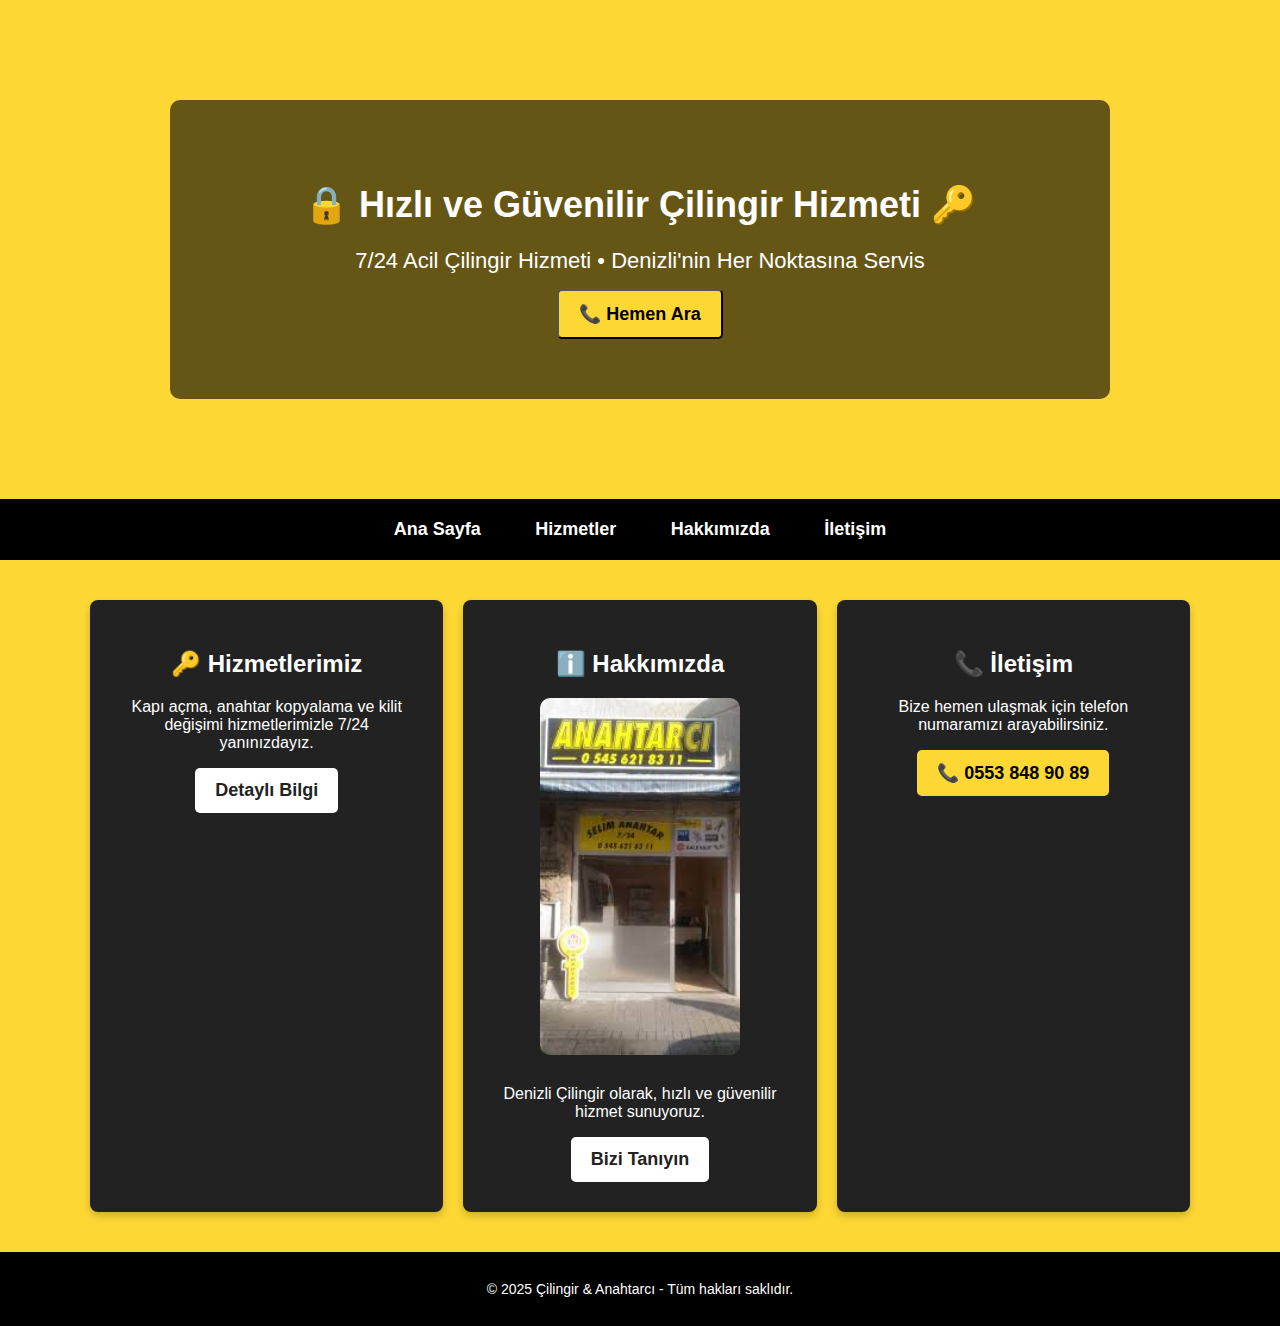
==== index.html @ 57a27037 "Update index.html" ====
<!DOCTYPE html>
<html lang="tr">
<head>
    <meta charset="UTF-8">
    <meta name="viewport" content="width=device-width, initial-scale=1.0">
    <title>Çilingir & Anahtarcı</title>
    <style>
        /* Genel Stiller */
        body {
            font-family: 'Poppins', sans-serif;
            margin: 0;
            padding: 0;
            background-color: #fdd835;
            color: #222;
        }

        /* Başlık Alanı */
        header {
            background: #222;
            color: white;
            text-align: center;
            padding: 50px 20px;
        }

        /* Navigasyon */
        nav {
            background: black;
            padding: 10px 0;
            text-align: center;
        }

        nav ul {
            list-style: none;
            margin: 0;
            padding: 0;
        }

        nav ul li {
            display: inline-block;
            margin: 0 10px;
        }

        nav ul li a {
            color: white;
            text-decoration: none;
            font-size: 18px;
            font-weight: bold;
            padding: 10px 15px;
            display: block;
            transition: color 0.3s;
        }

        nav ul li a:hover {
            color: #fdd835;
        }

        /* Hero Bölümü */
        .hero {
            background: url('img/hero-bg.jpg') no-repeat center center/cover;
            color: white;
            text-align: center;
            padding: 100px 20px;
            display: flex;
            align-items: center;
            justify-content: center;
            position: relative;
        }

        .hero-overlay {
            background: rgba(0, 0, 0, 0.6);
            padding: 60px 20px;
            border-radius: 10px;
            width: 90%;
            max-width: 900px;
        }

        .hero h1 {
            font-size: 36px;
            margin-bottom: 10px;
        }

        .hero p {
            font-size: 22px;
            margin-bottom: 15px;
        }

        /* Butonlar */
        .more-btn,
        .call-btn {
            display: inline-block;
            padding: 12px 20px;
            border-radius: 5px;
            font-size: 18px;
            font-weight: bold;
            text-decoration: none;
            transition: background 0.3s, transform 0.2s;
        }

        .more-btn {
            background: white;
            color: #222;
        }

        .more-btn:hover {
            background: #ddd;
        }

        .call-btn {
            background: #fdd835;
            color: black;
        }

        .call-btn:hover {
            background: #ffcc00;
        }

        /* Hizmet Kartları */
        .service-container {
            display: flex;
            justify-content: center;
            gap: 20px;
            flex-wrap: wrap;
        }

        .service {
            background: white;
            padding: 20px;
            border-radius: 8px;
            box-shadow: 0 4px 8px rgba(0, 0, 0, 0.1);
            width: 30%;
            text-align: center;
            transition: transform 0.3s ease;
        }

        .service:hover {
            transform: translateY(-5px);
        }

        .service img {
            width: 100%;
            height: 200px;
            object-fit: cover;
            border-radius: 5px;
            margin-bottom: 10px;
        }

        /* Hakkımızda ve İletişim Bölümü */
        .info-sections {
            display: flex;
            justify-content: center;
            gap: 20px;
            margin: 40px auto;
            max-width: 1100px;
            text-align: center;
        }

        .info-box {
            background: #222;
            color: white;
            padding: 30px;
            border-radius: 8px;
            box-shadow: 0 4px 8px rgba(0, 0, 0, 0.2);
            width: 30%;
            transition: transform 0.3s ease;
        }

        .info-box:hover {
            transform: translateY(-5px);
        }

        /* Hakkımızda Resmi */
        .about-img {
            width: 100%;
            max-width: 200px;
            border-radius: 10px;
            margin-bottom: 10px;
        }

        /* Footer */
        footer {
            background: black;
            color: white;
            text-align: center;
            padding: 15px;
            font-size: 14px;
        }

        /* Mobil Uyumluluk */
        @media (max-width: 768px) {
            nav ul li {
                display: block;
                text-align: center;
            }

            .hero {
                padding: 70px 20px;
            }

            .hero-overlay {
                padding: 40px 15px;
            }

            .hero h1 {
                font-size: 28px;
            }

            .hero p {
                font-size: 18px;
            }

            .call-btn {
                font-size: 16px;
                padding: 10px 25px;
            }

            .info-sections {
                flex-direction: column;
                align-items: center;
            }

            .info-box {
                width: 90%;
            }

            .service-container {
                flex-direction: column;
                align-items: center;
            }

            .service {
                width: 90%;
            }
        }
    </style>
</head>
<body>

    <header class="hero">
        <div class="hero-overlay">
            <h1>🔒 Hızlı ve Güvenilir Çilingir Hizmeti 🔑</h1>
            <p>7/24 Acil Çilingir Hizmeti • Denizli'nin Her Noktasına Servis</p>
            <button onclick="window.location.href='tel:+905538489089'" class="call-btn">📞 Hemen Ara</button>
        </div>
    </header>

    <nav>
        <ul>
            <li><a href="index.html">Ana Sayfa</a></li>
            <li><a href="hizmetler.html">Hizmetler</a></li>
            <li><a href="hakkimizda.html">Hakkımızda</a></li>
            <li><a href="iletisim.html">İletişim</a></li>
        </ul>
    </nav>

    <section class="info-sections">
        <div class="info-box">
            <h2>🔑 Hizmetlerimiz</h2>
            <p>Kapı açma, anahtar kopyalama ve kilit değişimi hizmetlerimizle 7/24 yanınızdayız.</p>
            <a href="hizmetler.html" class="more-btn">Detaylı Bilgi</a>
        </div>
        <div class="info-box">
            <h2>ℹ️ Hakkımızda</h2>
            <img src="img/hakkimizda.jpg" alt="Hakkımızda" class="about-img">
            <p>Denizli Çilingir olarak, hızlı ve güvenilir hizmet sunuyoruz.</p>
            <a href="hakkimizda.html" class="more-btn">Bizi Tanıyın</a>
        </div>
        <div class="info-box">
            <h2>📞 İletişim</h2>
            <p>Bize hemen ulaşmak için telefon numaramızı arayabilirsiniz.</p>
            <a href="tel:+905538489089" class="call-btn">📞 0553 848 90 89</a>
        </div>
    </section>

    <footer>
        <p>&copy; 2025 Çilingir & Anahtarcı - Tüm hakları saklıdır.</p>
    </footer>

</body>
</html>
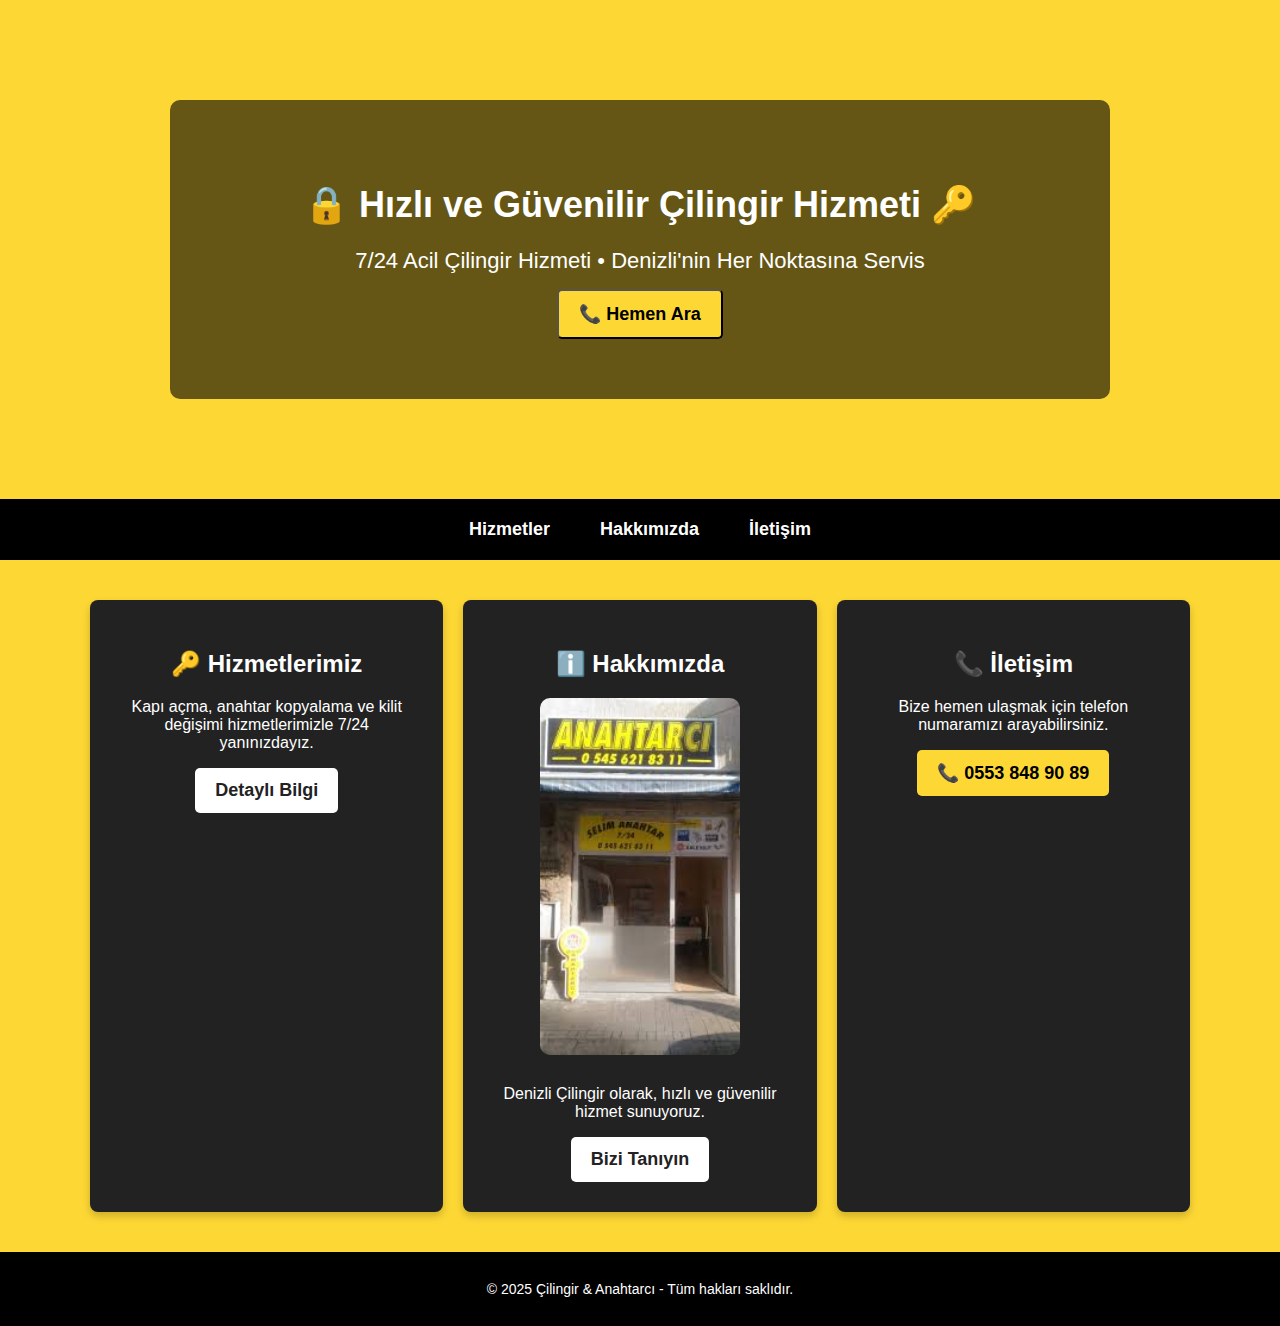
==== commit 4cbc8219: "Update index.html" ====
--- a/index.html
+++ b/index.html
@@ -33,11 +33,13 @@
             list-style: none;
             margin: 0;
             padding: 0;
+            display: flex;
+            justify-content: center;
+            gap: 20px;
         }
 
         nav ul li {
             display: inline-block;
-            margin: 0 10px;
         }
 
         nav ul li a {
@@ -114,36 +116,6 @@
             background: #ffcc00;
         }
 
-        /* Hizmet Kartları */
-        .service-container {
-            display: flex;
-            justify-content: center;
-            gap: 20px;
-            flex-wrap: wrap;
-        }
-
-        .service {
-            background: white;
-            padding: 20px;
-            border-radius: 8px;
-            box-shadow: 0 4px 8px rgba(0, 0, 0, 0.1);
-            width: 30%;
-            text-align: center;
-            transition: transform 0.3s ease;
-        }
-
-        .service:hover {
-            transform: translateY(-5px);
-        }
-
-        .service img {
-            width: 100%;
-            height: 200px;
-            object-fit: cover;
-            border-radius: 5px;
-            margin-bottom: 10px;
-        }
-
         /* Hakkımızda ve İletişim Bölümü */
         .info-sections {
             display: flex;
@@ -187,9 +159,10 @@
 
         /* Mobil Uyumluluk */
         @media (max-width: 768px) {
-            nav ul li {
-                display: block;
+            nav ul {
+                flex-direction: column;
                 text-align: center;
+                padding: 0;
             }
 
             .hero {
@@ -219,15 +192,6 @@
             }
 
             .info-box {
-                width: 90%;
-            }
-
-            .service-container {
-                flex-direction: column;
-                align-items: center;
-            }
-
-            .service {
                 width: 90%;
             }
         }
@@ -245,7 +209,6 @@
 
     <nav>
         <ul>
-            <li><a href="index.html">Ana Sayfa</a></li>
             <li><a href="hizmetler.html">Hizmetler</a></li>
             <li><a href="hakkimizda.html">Hakkımızda</a></li>
             <li><a href="iletisim.html">İletişim</a></li>
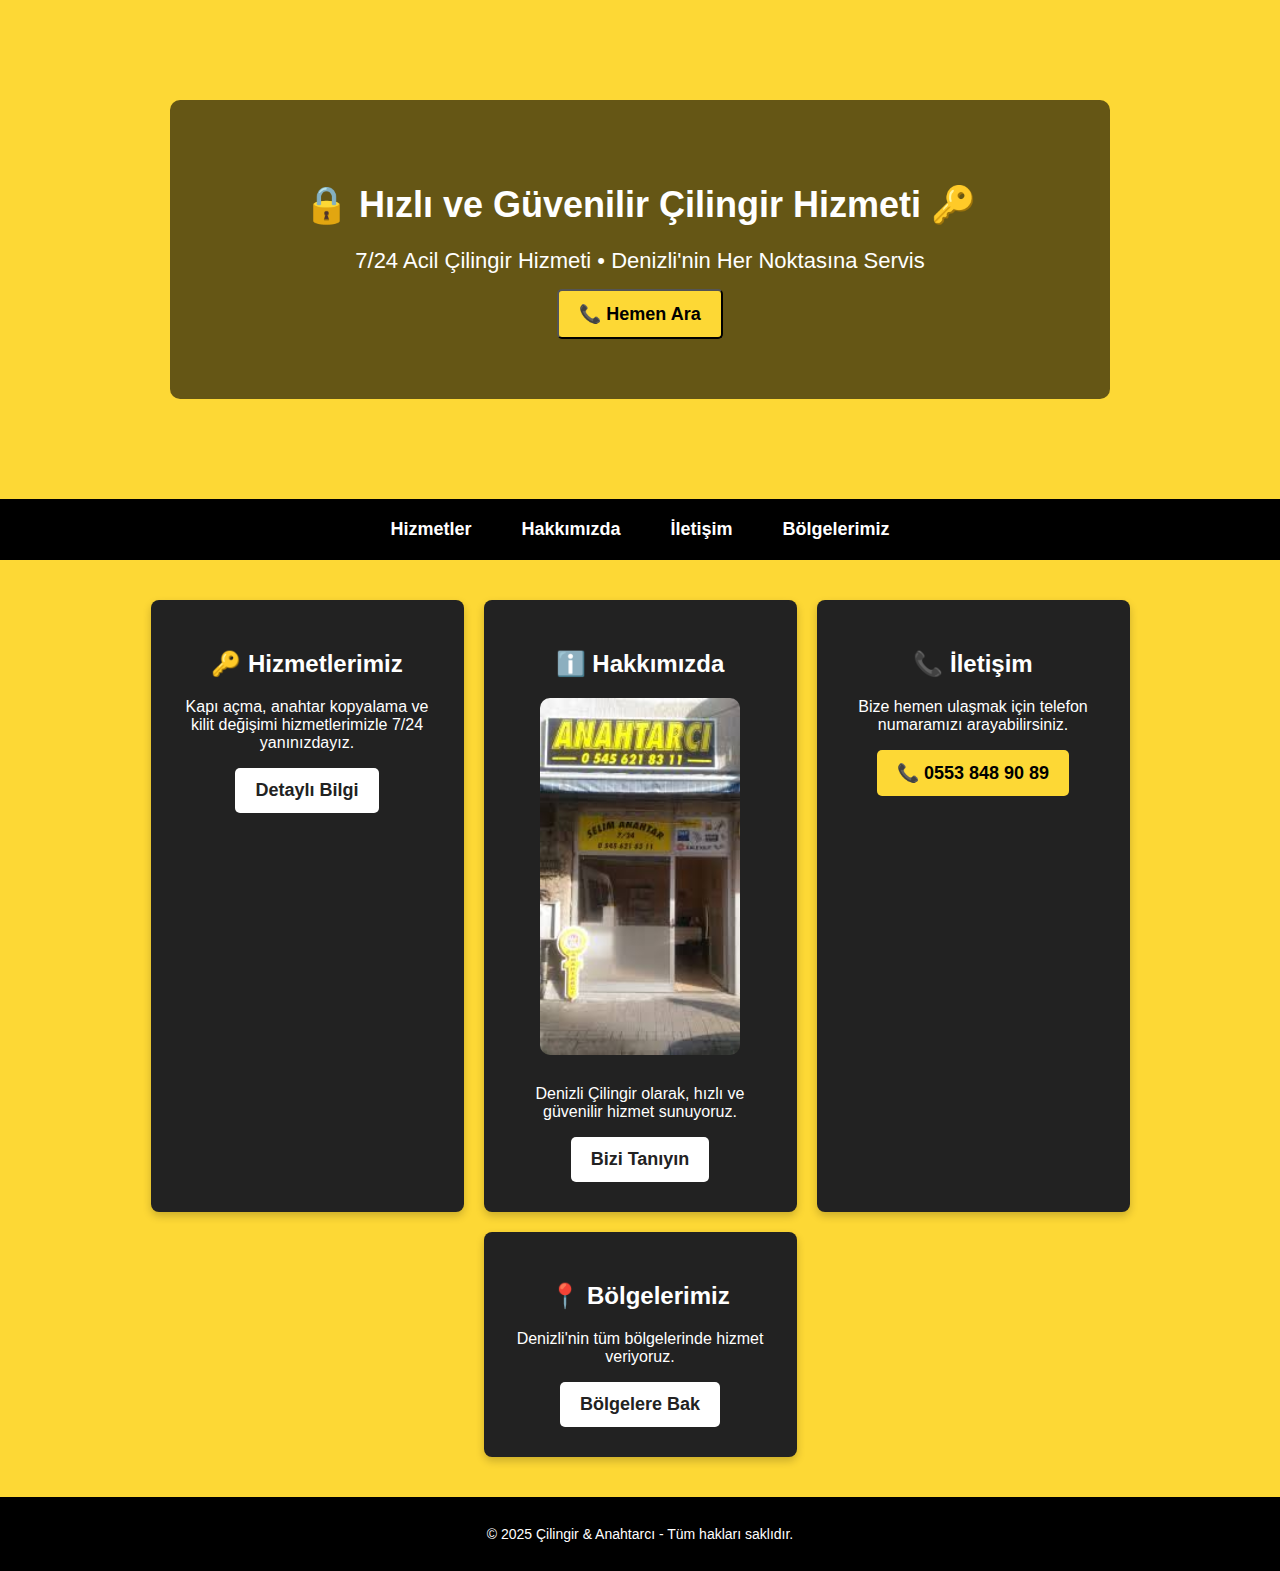
==== commit f0bc1bb6: "Update index.html" ====
--- a/index.html
+++ b/index.html
@@ -116,7 +116,7 @@
             background: #ffcc00;
         }
 
-        /* Hakkımızda ve İletişim Bölümü */
+        /* Hakkımızda, Hizmetler, İletişim ve Bölgelerimiz Bölümü */
         .info-sections {
             display: flex;
             justify-content: center;
@@ -124,6 +124,7 @@
             margin: 40px auto;
             max-width: 1100px;
             text-align: center;
+            flex-wrap: wrap;
         }
 
         .info-box {
@@ -132,7 +133,7 @@
             padding: 30px;
             border-radius: 8px;
             box-shadow: 0 4px 8px rgba(0, 0, 0, 0.2);
-            width: 30%;
+            width: 23%;
             transition: transform 0.3s ease;
         }
 
@@ -212,6 +213,7 @@
             <li><a href="hizmetler.html">Hizmetler</a></li>
             <li><a href="hakkimizda.html">Hakkımızda</a></li>
             <li><a href="iletisim.html">İletişim</a></li>
+            <li><a href="bolgelerimiz.html">Bölgelerimiz</a></li>
         </ul>
     </nav>
 
@@ -232,6 +234,11 @@
             <p>Bize hemen ulaşmak için telefon numaramızı arayabilirsiniz.</p>
             <a href="tel:+905538489089" class="call-btn">📞 0553 848 90 89</a>
         </div>
+        <div class="info-box">
+            <h2>📍 Bölgelerimiz</h2>
+            <p>Denizli'nin tüm bölgelerinde hizmet veriyoruz.</p>
+            <a href="bolgelerimiz.html" class="more-btn">Bölgelere Bak</a>
+        </div>
     </section>
 
     <footer>
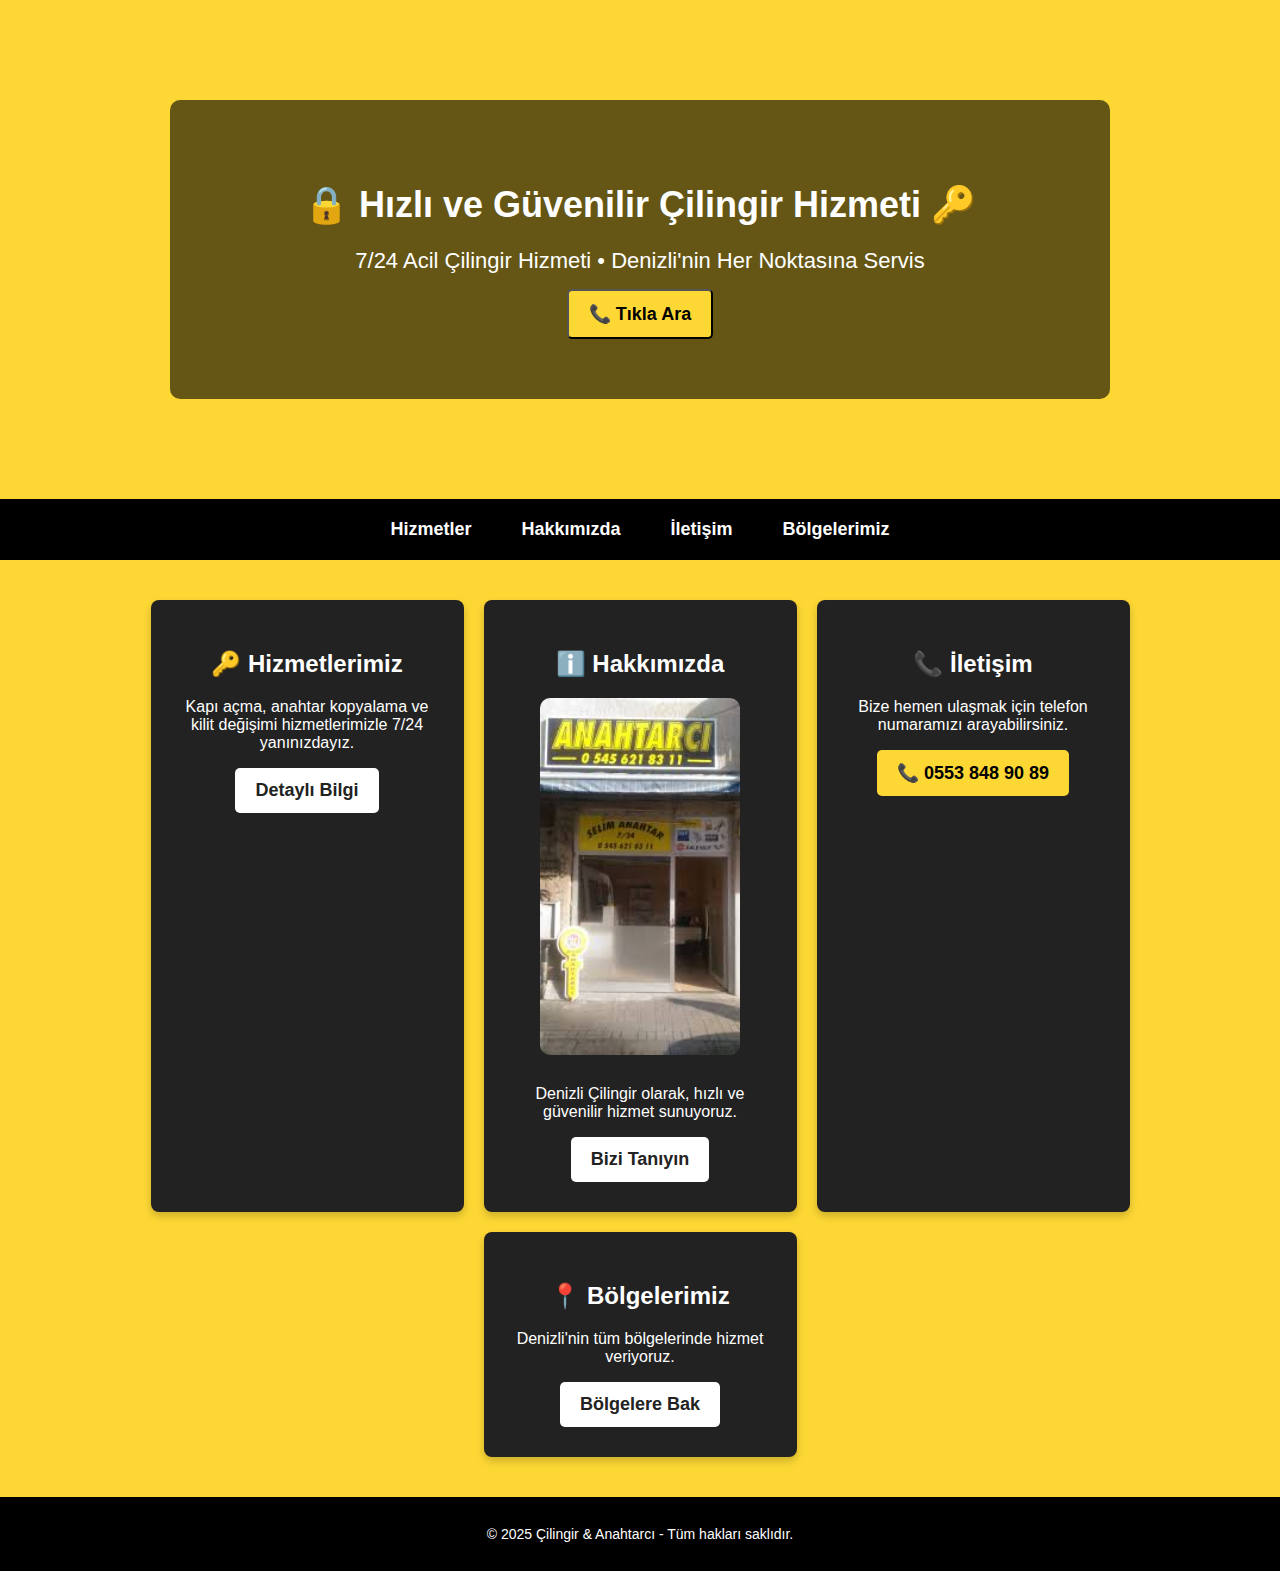
==== commit 110ceb05: "Update index.html" ====
--- a/index.html
+++ b/index.html
@@ -204,7 +204,7 @@
         <div class="hero-overlay">
             <h1>🔒 Hızlı ve Güvenilir Çilingir Hizmeti 🔑</h1>
             <p>7/24 Acil Çilingir Hizmeti • Denizli'nin Her Noktasına Servis</p>
-            <button onclick="window.location.href='tel:+905538489089'" class="call-btn">📞 Hemen Ara</button>
+            <button onclick="window.location.href='tel:+905538489089'" class="call-btn">📞 Tıkla Ara</button>
         </div>
     </header>
 
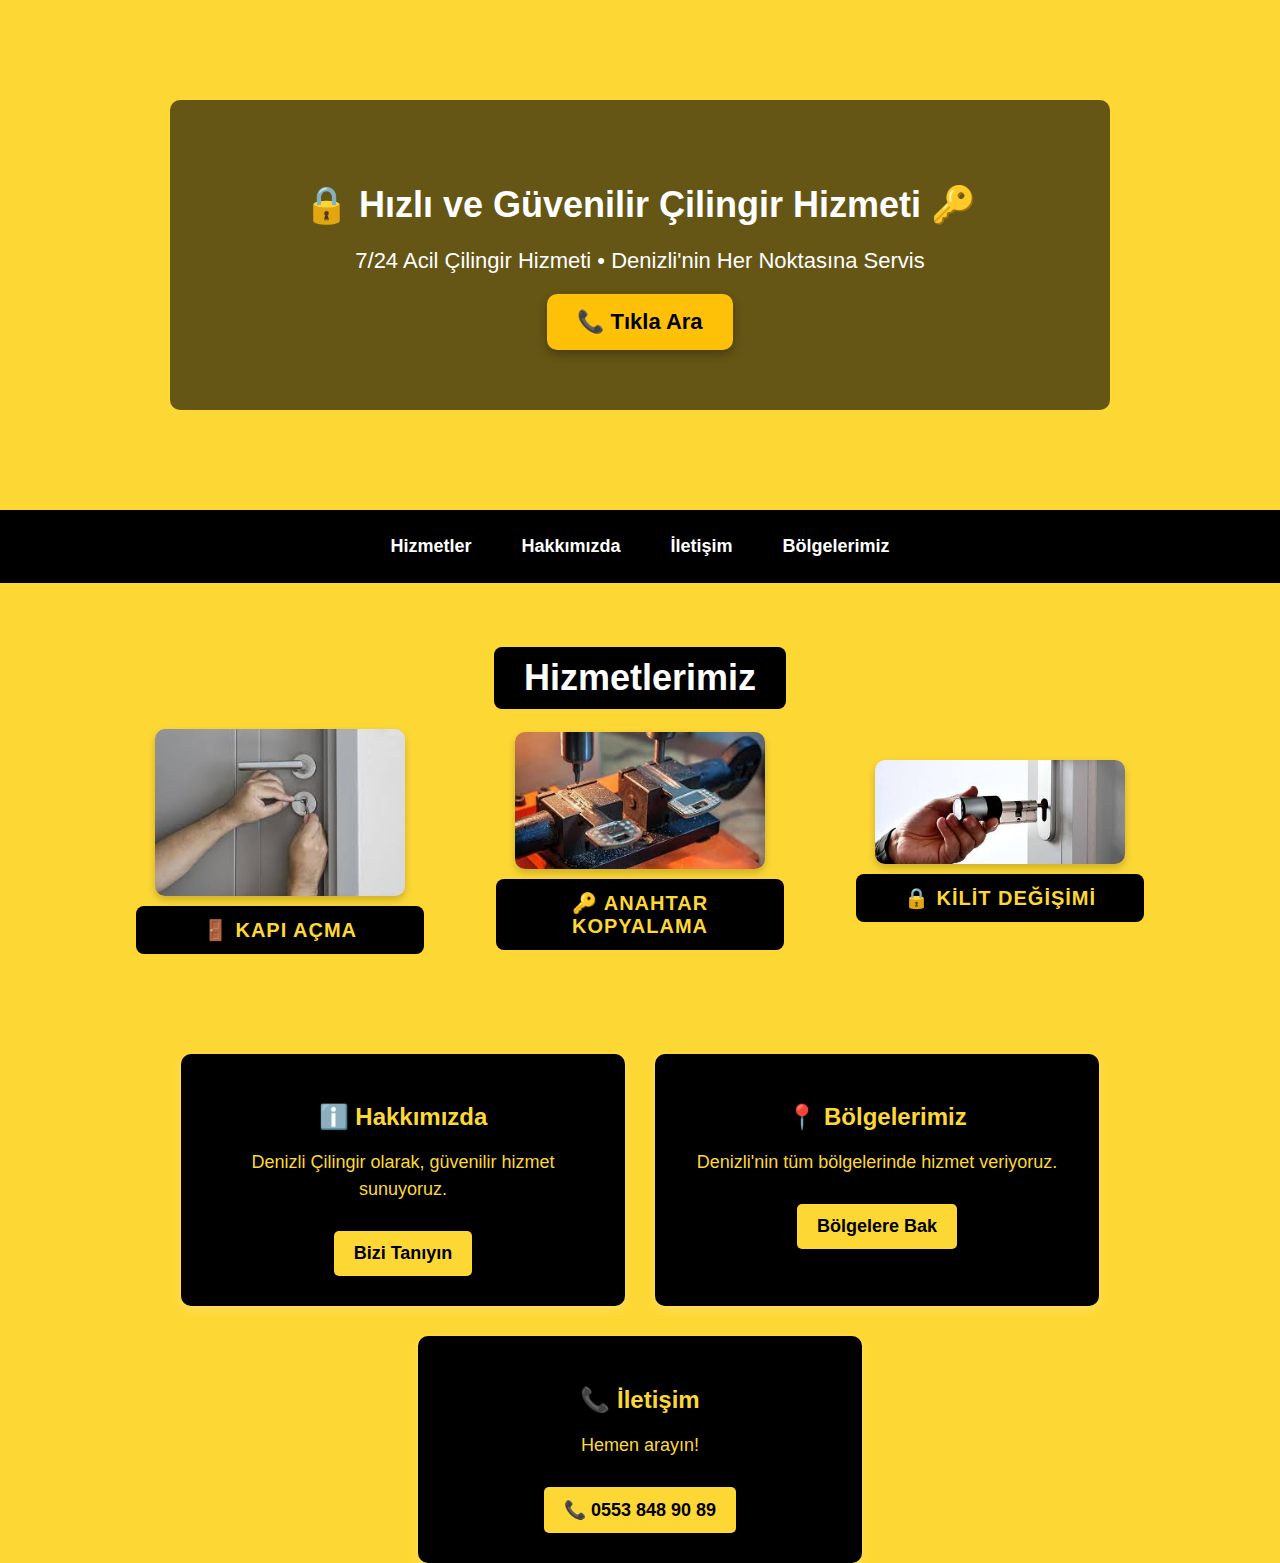
==== commit 18eed132: "Update index.html" ====
--- a/index.html
+++ b/index.html
@@ -12,34 +12,21 @@
             padding: 0;
             background-color: #fdd835;
             color: #222;
-        }
-
-        /* Başlık Alanı */
-        header {
-            background: #222;
-            color: white;
-            text-align: center;
-            padding: 50px 20px;
+            text-align: center;
         }
 
         /* Navigasyon */
         nav {
             background: black;
             padding: 10px 0;
-            text-align: center;
         }
 
         nav ul {
             list-style: none;
-            margin: 0;
+            display: flex;
+            justify-content: center;
+            gap: 20px;
             padding: 0;
-            display: flex;
-            justify-content: center;
-            gap: 20px;
-        }
-
-        nav ul li {
-            display: inline-block;
         }
 
         nav ul li a {
@@ -48,8 +35,6 @@
             font-size: 18px;
             font-weight: bold;
             padding: 10px 15px;
-            display: block;
-            transition: color 0.3s;
         }
 
         nav ul li a:hover {
@@ -65,7 +50,6 @@
             display: flex;
             align-items: center;
             justify-content: center;
-            position: relative;
         }
 
         .hero-overlay {
@@ -83,117 +67,145 @@
 
         .hero p {
             font-size: 22px;
-            margin-bottom: 15px;
-        }
-
-        /* Butonlar */
-        .more-btn,
+            margin-bottom: 20px;
+        }
+
+        /* Tıkla Ara Butonu */
         .call-btn {
+            background: #FFC107;
+            color: black;
+            font-size: 22px;
+            font-weight: bold;
+            padding: 15px 30px;
+            border-radius: 10px;
+            text-decoration: none;
             display: inline-block;
-            padding: 12px 20px;
-            border-radius: 5px;
+            transition: transform 0.3s, box-shadow 0.3s;
+            box-shadow: 0 4px 10px rgba(0, 0, 0, 0.3);
+        }
+
+        .call-btn:hover {
+            background: #ff9800;
+            transform: scale(1.1);
+            box-shadow: 0 6px 15px rgba(0, 0, 0, 0.4);
+        }
+
+        /* Hizmetler Bölümü */
+        .services {
+            padding: 40px 20px;
+            max-width: 1100px;
+            margin: auto;
+        }
+
+        .services h1 {
+            font-size: 36px;
+            margin-bottom: 20px;
+            font-weight: bold;
+            color: #fff;
+            background: black;
+            display: inline-block;
+            padding: 10px 30px;
+            border-radius: 8px;
+        }
+
+        /* Hizmet Resimleri */
+        .service-images {
+            display: flex;
+            justify-content: center;
+            align-items: center;
+            gap: 30px;
+            flex-wrap: wrap;
+        }
+
+        .service-box {
+            text-align: center;
+            width: 30%;
+        }
+
+        .service-box img {
+            width: 100%;
+            max-width: 250px;
+            border-radius: 10px;
+            box-shadow: 0 4px 8px rgba(0, 0, 0, 0.2);
+            display: block;
+            margin: 0 auto;
+        }
+
+        /* Hizmet Yazıları */
+        .service-box p {
+            font-size: 20px;
+            font-weight: bold;
+            color: #fdd835;
+            margin-top: 10px;
+            background: black;
+            padding: 12px;
+            border-radius: 8px;
+            text-transform: uppercase;
+            letter-spacing: 1px;
+            width: 80%;
+            margin-left: auto;
+            margin-right: auto;
+        }
+
+        /* Ekstra Bölümler (İletişim, Hakkımızda, Bölgelerimiz) */
+        .extra-sections {
+            display: flex;
+            justify-content: center;
+            gap: 30px;
+            flex-wrap: wrap;
+            margin-top: 40px;
+        }
+
+        .extra-box {
+            background: black;
+            color: #fdd835;
+            padding: 30px;
+            border-radius: 10px;
+            width: 30%;
+            text-align: center;
+            box-shadow: 0 4px 8px rgba(255, 255, 255, 0.2);
+        }
+
+        .extra-box h2 {
+            font-size: 24px;
+            margin-bottom: 10px;
+        }
+
+        .extra-box p {
             font-size: 18px;
-            font-weight: bold;
-            text-decoration: none;
-            transition: background 0.3s, transform 0.2s;
-        }
-
-        .more-btn {
-            background: white;
-            color: #222;
-        }
-
-        .more-btn:hover {
-            background: #ddd;
-        }
-
-        .call-btn {
+            line-height: 1.5;
+        }
+
+        .extra-box a {
+            display: inline-block;
             background: #fdd835;
             color: black;
-        }
-
-        .call-btn:hover {
+            padding: 12px 20px;
+            font-size: 18px;
+            font-weight: bold;
+            border-radius: 5px;
+            text-decoration: none;
+            margin-top: 10px;
+            transition: background 0.3s;
+        }
+
+        .extra-box a:hover {
             background: #ffcc00;
-        }
-
-        /* Hakkımızda, Hizmetler, İletişim ve Bölgelerimiz Bölümü */
-        .info-sections {
-            display: flex;
-            justify-content: center;
-            gap: 20px;
-            margin: 40px auto;
-            max-width: 1100px;
-            text-align: center;
-            flex-wrap: wrap;
-        }
-
-        .info-box {
-            background: #222;
-            color: white;
-            padding: 30px;
-            border-radius: 8px;
-            box-shadow: 0 4px 8px rgba(0, 0, 0, 0.2);
-            width: 23%;
-            transition: transform 0.3s ease;
-        }
-
-        .info-box:hover {
-            transform: translateY(-5px);
-        }
-
-        /* Hakkımızda Resmi */
-        .about-img {
-            width: 100%;
-            max-width: 200px;
-            border-radius: 10px;
-            margin-bottom: 10px;
-        }
-
-        /* Footer */
-        footer {
-            background: black;
-            color: white;
-            text-align: center;
-            padding: 15px;
-            font-size: 14px;
         }
 
         /* Mobil Uyumluluk */
         @media (max-width: 768px) {
-            nav ul {
-                flex-direction: column;
-                text-align: center;
-                padding: 0;
-            }
-
-            .hero {
-                padding: 70px 20px;
-            }
-
-            .hero-overlay {
-                padding: 40px 15px;
-            }
-
-            .hero h1 {
-                font-size: 28px;
-            }
-
-            .hero p {
-                font-size: 18px;
-            }
-
-            .call-btn {
-                font-size: 16px;
-                padding: 10px 25px;
-            }
-
-            .info-sections {
+            .service-images, .extra-sections {
                 flex-direction: column;
                 align-items: center;
             }
 
-            .info-box {
+            .service-box, .extra-box {
                 width: 90%;
+            }
+
+            .service-box img {
+                max-width: 200px;
             }
         }
     </style>
@@ -204,7 +216,7 @@
         <div class="hero-overlay">
             <h1>🔒 Hızlı ve Güvenilir Çilingir Hizmeti 🔑</h1>
             <p>7/24 Acil Çilingir Hizmeti • Denizli'nin Her Noktasına Servis</p>
-            <button onclick="window.location.href='tel:+905538489089'" class="call-btn">📞 Tıkla Ara</button>
+            <a href="tel:+905538489089" class="call-btn">📞 Tıkla Ara</a>
         </div>
     </header>
 
@@ -217,33 +229,29 @@
         </ul>
     </nav>
 
-    <section class="info-sections">
-        <div class="info-box">
-            <h2>🔑 Hizmetlerimiz</h2>
-            <p>Kapı açma, anahtar kopyalama ve kilit değişimi hizmetlerimizle 7/24 yanınızdayız.</p>
-            <a href="hizmetler.html" class="more-btn">Detaylı Bilgi</a>
-        </div>
-        <div class="info-box">
-            <h2>ℹ️ Hakkımızda</h2>
-            <img src="img/hakkimizda.jpg" alt="Hakkımızda" class="about-img">
-            <p>Denizli Çilingir olarak, hızlı ve güvenilir hizmet sunuyoruz.</p>
-            <a href="hakkimizda.html" class="more-btn">Bizi Tanıyın</a>
-        </div>
-        <div class="info-box">
-            <h2>📞 İletişim</h2>
-            <p>Bize hemen ulaşmak için telefon numaramızı arayabilirsiniz.</p>
-            <a href="tel:+905538489089" class="call-btn">📞 0553 848 90 89</a>
-        </div>
-        <div class="info-box">
-            <h2>📍 Bölgelerimiz</h2>
-            <p>Denizli'nin tüm bölgelerinde hizmet veriyoruz.</p>
-            <a href="bolgelerimiz.html" class="more-btn">Bölgelere Bak</a>
+    <section class="services">
+        <h1>Hizmetlerimiz</h1>
+        <div class="service-images">
+            <div class="service-box">
+                <img src="img/kapi-acma.jpg" alt="Kapı Açma">
+                <p>🚪 Kapı Açma</p>
+            </div>
+            <div class="service-box">
+                <img src="img/anahtar-kopyalama.jpg" alt="Anahtar Kopyalama">
+                <p>🔑 Anahtar Kopyalama</p>
+            </div>
+            <div class="service-box">
+                <img src="img/kilit-degisimi.jpg" alt="Kilit Değişimi">
+                <p>🔒 Kilit Değişimi</p>
+            </div>
         </div>
     </section>
 
-    <footer>
-        <p>&copy; 2025 Çilingir & Anahtarcı - Tüm hakları saklıdır.</p>
-    </footer>
+    <section class="extra-sections">
+        <div class="extra-box"><h2>ℹ️ Hakkımızda</h2><p>Denizli Çilingir olarak, güvenilir hizmet sunuyoruz.</p><a href="hakkimizda.html">Bizi Tanıyın</a></div>
+        <div class="extra-box"><h2>📍 Bölgelerimiz</h2><p>Denizli'nin tüm bölgelerinde hizmet veriyoruz.</p><a href="bolgelerimiz.html">Bölgelere Bak</a></div>
+        <div class="extra-box"><h2>📞 İletişim</h2><p>Hemen arayın!</p><a href="tel:+905538489089">📞 0553 848 90 89</a></div>
+    </section>
 
 </body>
 </html>
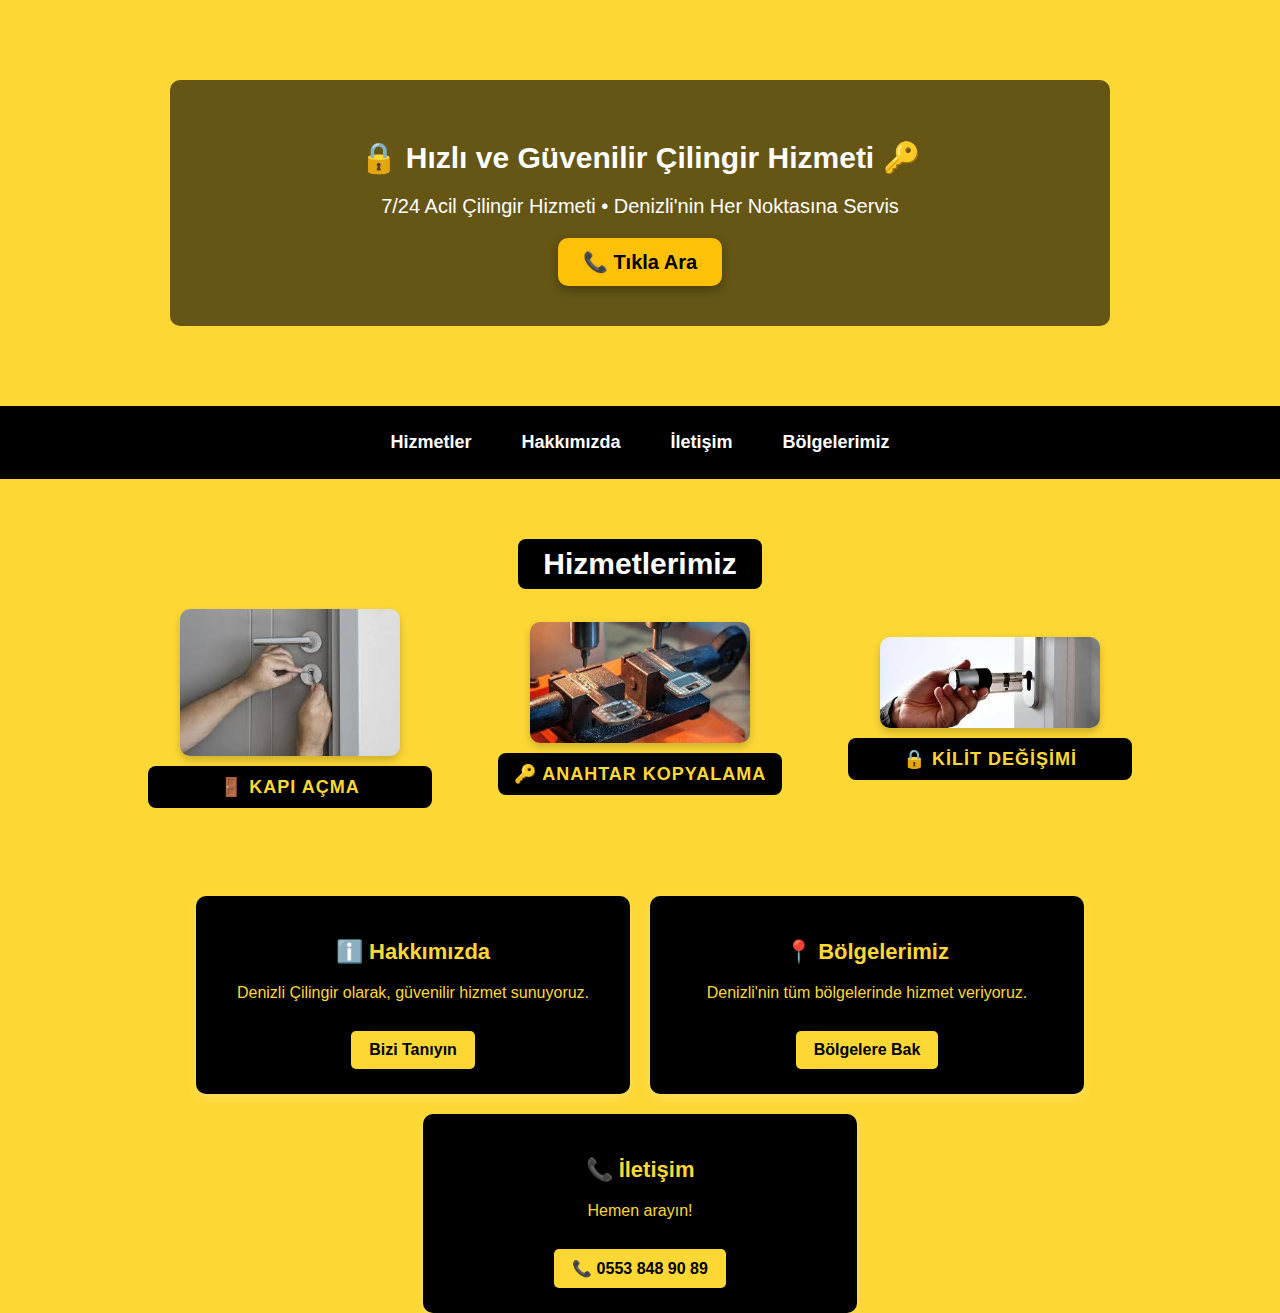
==== commit 2992c844: "Update index.html" ====
--- a/index.html
+++ b/index.html
@@ -27,6 +27,7 @@
             justify-content: center;
             gap: 20px;
             padding: 0;
+            flex-wrap: wrap;
         }
 
         nav ul li a {
@@ -46,7 +47,7 @@
             background: url('img/hero-bg.jpg') no-repeat center center/cover;
             color: white;
             text-align: center;
-            padding: 100px 20px;
+            padding: 80px 20px;
             display: flex;
             align-items: center;
             justify-content: center;
@@ -54,19 +55,19 @@
 
         .hero-overlay {
             background: rgba(0, 0, 0, 0.6);
-            padding: 60px 20px;
+            padding: 40px 20px;
             border-radius: 10px;
             width: 90%;
             max-width: 900px;
         }
 
         .hero h1 {
-            font-size: 36px;
+            font-size: 30px;
             margin-bottom: 10px;
         }
 
         .hero p {
-            font-size: 22px;
+            font-size: 20px;
             margin-bottom: 20px;
         }
 
@@ -74,9 +75,9 @@
         .call-btn {
             background: #FFC107;
             color: black;
-            font-size: 22px;
-            font-weight: bold;
-            padding: 15px 30px;
+            font-size: 20px;
+            font-weight: bold;
+            padding: 12px 25px;
             border-radius: 10px;
             text-decoration: none;
             display: inline-block;
@@ -86,7 +87,7 @@
 
         .call-btn:hover {
             background: #ff9800;
-            transform: scale(1.1);
+            transform: scale(1.05);
             box-shadow: 0 6px 15px rgba(0, 0, 0, 0.4);
         }
 
@@ -98,13 +99,13 @@
         }
 
         .services h1 {
-            font-size: 36px;
+            font-size: 30px;
             margin-bottom: 20px;
             font-weight: bold;
             color: #fff;
             background: black;
             display: inline-block;
-            padding: 10px 30px;
+            padding: 8px 25px;
             border-radius: 8px;
         }
 
@@ -113,7 +114,7 @@
             display: flex;
             justify-content: center;
             align-items: center;
-            gap: 30px;
+            gap: 20px;
             flex-wrap: wrap;
         }
 
@@ -124,7 +125,7 @@
 
         .service-box img {
             width: 100%;
-            max-width: 250px;
+            max-width: 220px;
             border-radius: 10px;
             box-shadow: 0 4px 8px rgba(0, 0, 0, 0.2);
             display: block;
@@ -133,12 +134,12 @@
 
         /* Hizmet Yazıları */
         .service-box p {
-            font-size: 20px;
+            font-size: 18px;
             font-weight: bold;
             color: #fdd835;
             margin-top: 10px;
             background: black;
-            padding: 12px;
+            padding: 10px;
             border-radius: 8px;
             text-transform: uppercase;
             letter-spacing: 1px;
@@ -151,15 +152,15 @@
         .extra-sections {
             display: flex;
             justify-content: center;
-            gap: 30px;
+            gap: 20px;
             flex-wrap: wrap;
-            margin-top: 40px;
+            margin-top: 30px;
         }
 
         .extra-box {
             background: black;
             color: #fdd835;
-            padding: 30px;
+            padding: 25px;
             border-radius: 10px;
             width: 30%;
             text-align: center;
@@ -167,12 +168,12 @@
         }
 
         .extra-box h2 {
-            font-size: 24px;
+            font-size: 22px;
             margin-bottom: 10px;
         }
 
         .extra-box p {
-            font-size: 18px;
+            font-size: 16px;
             line-height: 1.5;
         }
 
@@ -180,8 +181,8 @@
             display: inline-block;
             background: #fdd835;
             color: black;
-            padding: 12px 20px;
-            font-size: 18px;
+            padding: 10px 18px;
+            font-size: 16px;
             font-weight: bold;
             border-radius: 5px;
             text-decoration: none;
@@ -205,7 +206,7 @@
             }
 
             .service-box img {
-                max-width: 200px;
+                max-width: 180px;
             }
         }
     </style>
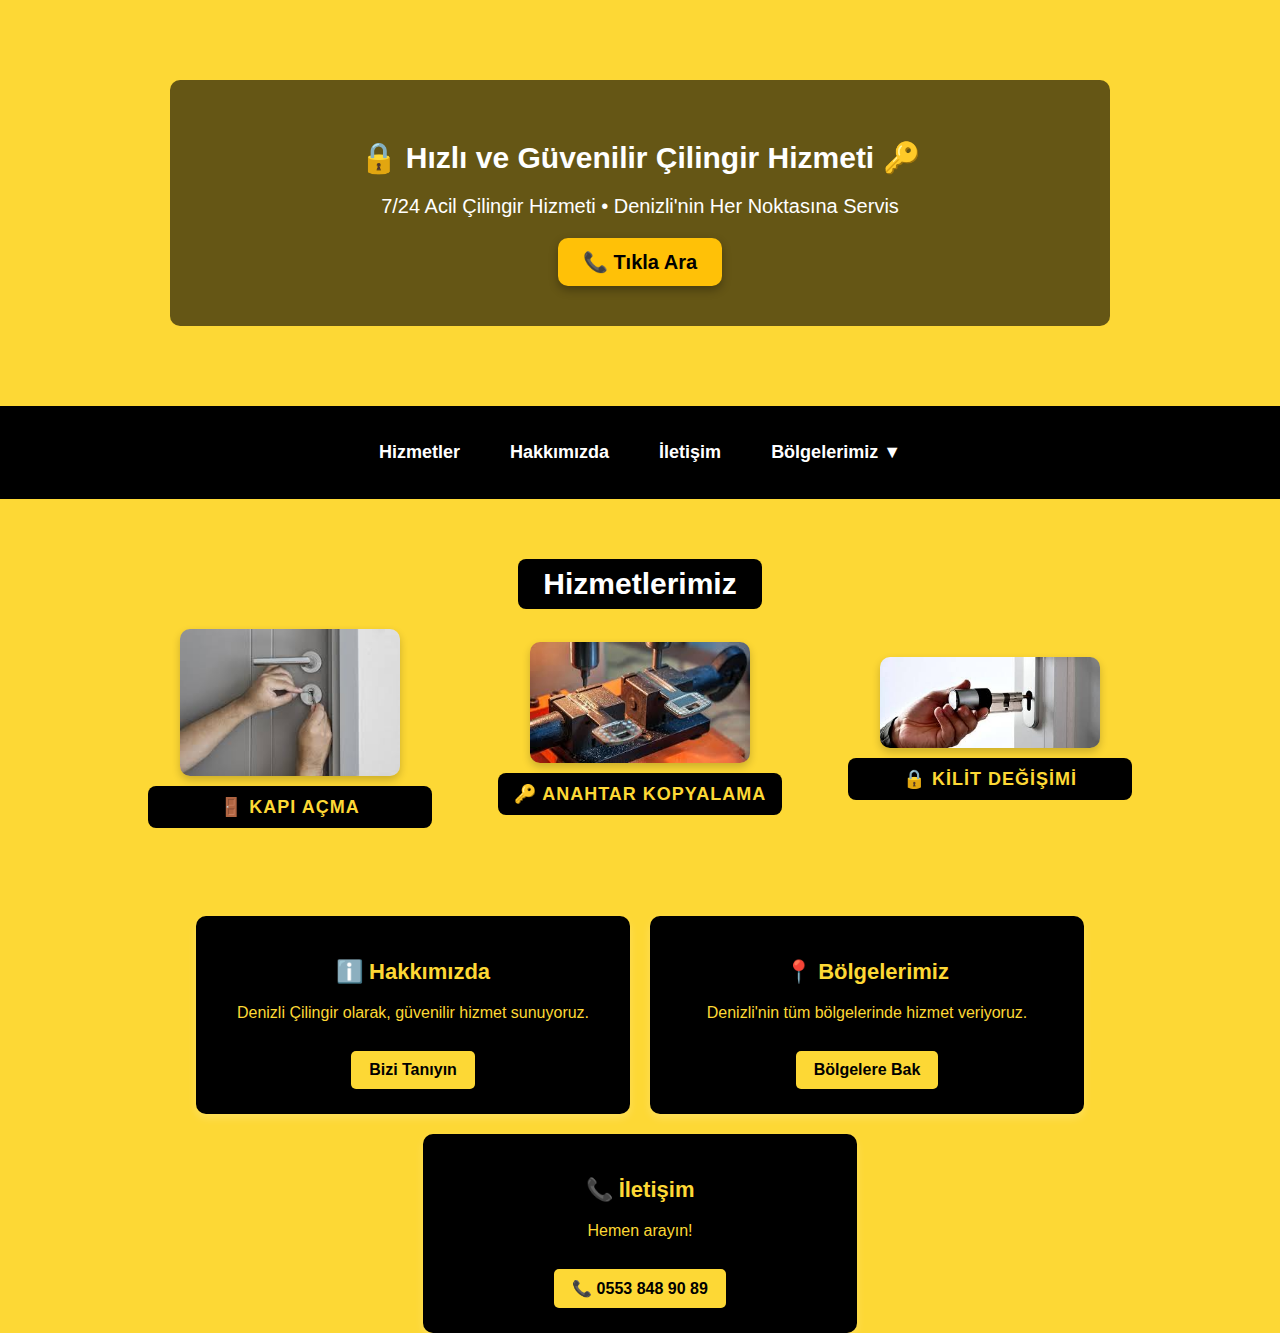
==== commit 48b7a9bb: "Update index.html" ====
--- a/index.html
+++ b/index.html
@@ -5,6 +5,82 @@
     <meta name="viewport" content="width=device-width, initial-scale=1.0">
     <title>Çilingir & Anahtarcı</title>
     <style>
+ /* Genel Stiller */
+ body {
+            font-family: 'Poppins', sans-serif;
+            margin: 0;
+            padding: 0;
+            background-color: #fdd835;
+            color: #222;
+            text-align: center;
+        }
+
+        /* Navigasyon */
+        nav {
+            background: black;
+            padding: 10px 0;
+        }
+
+        nav ul {
+            list-style: none;
+            display: flex;
+            justify-content: center;
+            gap: 20px;
+            padding: 0;
+            flex-wrap: wrap;
+        }
+
+        nav ul li {
+            position: relative;
+            list-style: none;
+        }
+
+        nav ul li a {
+            color: white;
+            text-decoration: none;
+            font-size: 18px;
+            font-weight: bold;
+            padding: 10px 15px;
+            display: block;
+        }
+
+        nav ul li a:hover {
+            color: #fdd835;
+        }
+
+        /* Dropdown Menü */
+        .dropdown {
+            position: absolute;
+            top: 40px;
+            left: 0;
+            background: black;
+            display: none;
+            flex-direction: column;
+            width: 200px;
+            border-radius: 5px;
+            box-shadow: 0 4px 6px rgba(0, 0, 0, 0.3);
+            z-index: 1000;
+        }
+
+        .dropdown a {
+            padding: 10px;
+            color: white;
+            text-align: left;
+            display: block;
+            transition: background 0.3s;
+            text-decoration: none;
+        }
+
+        .dropdown a:hover {
+            background: #fdd835;
+            color: black;
+        }
+
+        /* Hover yapınca açılması */
+        nav ul li:hover .dropdown {
+            display: flex;
+        }
+
         /* Genel Stiller */
         body {
             font-family: 'Poppins', sans-serif;
@@ -226,7 +302,22 @@
             <li><a href="hizmetler.html">Hizmetler</a></li>
             <li><a href="hakkimizda.html">Hakkımızda</a></li>
             <li><a href="iletisim.html">İletişim</a></li>
-            <li><a href="bolgelerimiz.html">Bölgelerimiz</a></li>
+            <li>
+                <a href="#">Bölgelerimiz ▼</a>
+                <div class="dropdown">
+                    <a href="adalet.html">Adalet</a>
+                    <a href="pamukkale.html">Pamukkale</a>
+                    <a href="mehmetçik.html">Mehmetçik</a>
+                    <a href="adalet.html">Adalet</a>
+                    <a href="akkonak.html">Akkonak</a>
+                    <a href="değirmenönü.html">Değirmenönü</a>
+                    <a href="fatih.html">Fatih</a>
+                    <a href="karaman.html">Karaman</a>
+                    <a href="kınıklı.html">Kınıklı</a>
+                    <a href="merkezefendi.html">Merkezefendi</a>
+
+                </div>
+            </li>
         </ul>
     </nav>
 
